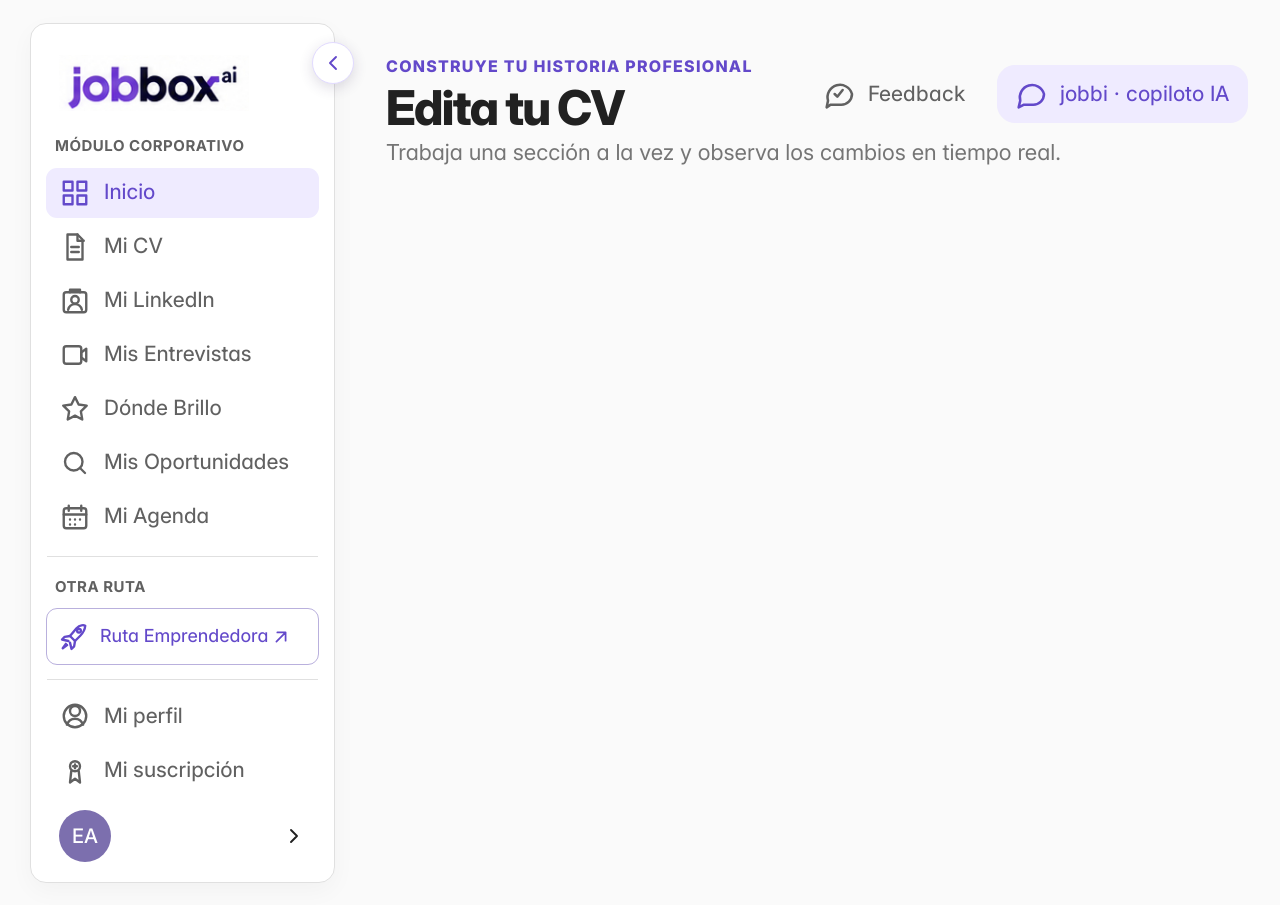
==== 0template2.html @ f9cc24e9 "Publicar prototipos HTML de Jobbox" ====
<!doctype html>
<html lang="es">
<head>
  <meta charset="utf-8">
  <meta name="viewport" content="width=device-width, initial-scale=1">
  <title>Edita tu CV — Jobbox</title>
  <meta name="description" content="Recreación HTML de la pantalla 0template2 del sistema visual Jobbox.">
  <link rel="preconnect" href="https://fonts.googleapis.com">
  <link rel="preconnect" href="https://fonts.gstatic.com" crossorigin>
  <link href="https://fonts.googleapis.com/css2?family=Inter:wght@400;500;600;700;800&amp;display=swap" rel="stylesheet">
  <link rel="stylesheet" href="./jobbox_fuente_original.css">
  <link rel="stylesheet" href="./jobbox_templates.css">
</head>
<body class="theme-jobbox">
  <div class="screen">
    <aside class="sidebar" aria-label="Navegación principal">
      <button class="collapse-button" type="button" aria-label="Contraer menú">
        <svg class="icon small" aria-hidden="true"><use href="./jobbox-icons.svg#chevron-left"/></svg>
      </button>

      <a class="brand" href="#" aria-label="Jobbox, inicio">
        <img src="./jobbox-logo.png" alt="jobbox.ai">
      </a>

      <p class="section-label">Módulo corporativo</p>
      <nav>
        <ul class="nav-list">
          <li><a class="nav-link" href="#" aria-current="page"><svg class="icon" aria-hidden="true"><use href="./jobbox-icons.svg#grid"/></svg><span>Inicio</span></a></li>
          <li><a class="nav-link" href="#"><svg class="icon" aria-hidden="true"><use href="./jobbox-icons.svg#document"/></svg><span>Mi CV</span></a></li>
          <li><a class="nav-link" href="#"><svg class="icon" aria-hidden="true"><use href="./jobbox-icons.svg#id-card"/></svg><span>Mi LinkedIn</span></a></li>
          <li><a class="nav-link" href="#"><svg class="icon" aria-hidden="true"><use href="./jobbox-icons.svg#video"/></svg><span>Mis Entrevistas</span></a></li>
          <li><a class="nav-link" href="#"><svg class="icon" aria-hidden="true"><use href="./jobbox-icons.svg#star"/></svg><span>Dónde Brillo</span></a></li>
          <li><a class="nav-link" href="#"><svg class="icon" aria-hidden="true"><use href="./jobbox-icons.svg#search"/></svg><span>Mis Oportunidades</span></a></li>
          <li><a class="nav-link" href="#"><svg class="icon" aria-hidden="true"><use href="./jobbox-icons.svg#calendar"/></svg><span>Mi Agenda</span></a></li>
        </ul>
      </nav>

      <div class="divider"></div>
      <p class="section-label">Otra ruta</p>
      <a class="nav-link route-link" href="#">
        <svg class="icon" aria-hidden="true"><use href="./jobbox-icons.svg#rocket"/></svg>
        <span>Ruta Emprendedora</span>
        <svg class="icon route-arrow" aria-hidden="true"><use href="./jobbox-icons.svg#arrow-up-right"/></svg>
      </a>

      <div class="divider"></div>
      <nav class="account-nav" aria-label="Cuenta">
        <a class="nav-link" href="#"><svg class="icon" aria-hidden="true"><use href="./jobbox-icons.svg#user"/></svg><span>Mi perfil</span></a>
        <a class="nav-link" href="#"><svg class="icon" aria-hidden="true"><use href="./jobbox-icons.svg#medal"/></svg><span>Mi suscripción</span></a>
      </nav>

      <div class="sidebar-footer">
        <span class="avatar" aria-label="Usuario EA">EA</span>
        <svg class="icon small" aria-hidden="true"><use href="./jobbox-icons.svg#chevron-right"/></svg>
      </div>
    </aside>

    <main class="workspace">
      <div class="top-tools" aria-label="Utilidades">
        <button class="top-tool" type="button">
          <svg class="tool-icon" aria-hidden="true"><use href="./jobbox-icons.svg#feedback"/></svg>
          <span>Feedback</span>
        </button>
        <button class="top-tool jobbi" type="button">
          <svg class="tool-icon" aria-hidden="true"><use href="./jobbox-icons.svg#chat"/></svg>
          <span>jobbi · copiloto IA</span>
        </button>
      </div>

      <header class="editor-header">
        <p class="eyebrow">Construye tu historia profesional</p>
        <h1 class="editor-title">Edita tu CV</h1>
        <p class="editor-subtitle">Trabaja una sección a la vez y observa los cambios en tiempo real.</p>
      </header>
    </main>
  </div>
</body>
</html>
---- jobbox_templates.css ----
:root {
  color-scheme: light;
}

* {
  box-sizing: border-box;
}

html,
body {
  width: 100%;
  min-width: 320px;
  min-height: 100%;
  margin: 0;
}

body.theme-jobbox {
  overflow: hidden;
  background: hsl(var(--background));
  color: hsl(var(--foreground));
  font-family: Inter, ui-sans-serif, system-ui, -apple-system, BlinkMacSystemFont, "Segoe UI", sans-serif;
  -webkit-font-smoothing: antialiased;
  text-rendering: geometricPrecision;
}

button,
a {
  font: inherit;
}

button {
  border: 0;
}

.screen {
  display: grid;
  grid-template-columns: 305px minmax(0, 1fr);
  gap: 32px;
  width: 100vw;
  min-height: 100vh;
  padding: 23px 30px 22px;
  background: hsl(var(--background));
}

.sidebar {
  position: relative;
  display: flex;
  flex-direction: column;
  min-height: calc(100vh - 45px);
  padding: 26px 15px 20px;
  border: 1px solid hsl(var(--border));
  border-radius: 16px;
  background: hsl(var(--card));
  box-shadow: 0 8px 24px rgba(10, 13, 18, 0.035);
}

.brand {
  display: flex;
  align-items: center;
  min-height: 77px;
  padding: 3px 13px 14px;
}

.brand img {
  display: block;
  width: 190px;
  height: auto;
}

.collapse-button {
  position: absolute;
  z-index: 2;
  top: 18px;
  right: -20px;
  display: grid;
  place-items: center;
  width: 42px;
  height: 42px;
  border: 1px solid hsl(var(--primary-200));
  border-radius: 999px;
  background: #fff;
  color: hsl(var(--selection));
  box-shadow: 0 4px 14px rgba(54, 45, 88, 0.16);
  cursor: pointer;
}

.collapse-button:focus-visible,
.top-tool:focus-visible,
.nav-link:focus-visible,
.primary-cta:focus-visible {
  outline: 3px solid hsl(var(--primary-300));
  outline-offset: 3px;
}

.section-label {
  margin: 8px 9px 10px;
  color: hsl(var(--sidebar-foreground));
  font-size: 15px;
  font-weight: 700;
  letter-spacing: 0.035em;
  text-transform: uppercase;
}

.nav-list {
  display: grid;
  gap: 4px;
  margin: 0;
  padding: 0;
  list-style: none;
}

.nav-link {
  display: flex;
  align-items: center;
  min-height: 50px;
  padding: 0 14px;
  border-radius: 11px;
  color: hsl(var(--sidebar-foreground));
  font-size: 21px;
  font-weight: 450;
  line-height: 1;
  text-decoration: none;
  transition: background-color 160ms ease, color 160ms ease;
}

.nav-link:hover {
  background: hsl(var(--muted));
  color: hsl(var(--foreground));
}

.nav-link[aria-current="page"] {
  background: hsl(var(--primary-100));
  color: hsl(var(--selection));
}

.icon {
  flex: 0 0 auto;
  width: 30px;
  height: 30px;
  margin-right: 14px;
  fill: none;
  stroke: currentColor;
  stroke-width: 1.9;
  stroke-linecap: round;
  stroke-linejoin: round;
}

.icon.small {
  width: 24px;
  height: 24px;
  margin: 0;
}

.divider {
  height: 1px;
  margin: 14px 1px 11px;
  background: hsl(var(--border));
}

.route-link {
  min-height: 57px;
  padding-inline: 12px;
  border: 1.5px solid hsl(var(--primary-400));
  color: hsl(var(--selection));
  font-size: 18px;
}

.route-link > .icon:first-child {
  margin-right: 11px;
}

.route-link .route-arrow {
  width: 22px;
  height: 22px;
  margin-left: auto;
}

.account-nav {
  display: grid;
  gap: 4px;
  margin-top: 0;
}

.sidebar-footer {
  display: flex;
  align-items: center;
  justify-content: space-between;
  margin-top: auto;
  padding: 15px 13px 0;
}

.avatar {
  display: grid;
  place-items: center;
  width: 52px;
  height: 52px;
  border-radius: 50%;
  background: hsl(var(--primary-700));
  color: #fff;
  font-size: 20px;
  font-weight: 500;
}

.workspace {
  position: relative;
  min-width: 0;
  min-height: calc(100vh - 45px);
}

.top-tools {
  position: absolute;
  z-index: 3;
  top: 42px;
  right: 2px;
  display: flex;
  align-items: center;
  gap: 24px;
}

.top-tool {
  display: inline-flex;
  align-items: center;
  justify-content: center;
  gap: 12px;
  min-height: 48px;
  padding: 0 8px;
  border-radius: 18px;
  background: transparent;
  color: hsl(var(--sidebar-foreground));
  font-size: 21px;
  font-weight: 450;
  cursor: pointer;
}

.top-tool.jobbi {
  min-height: 58px;
  padding: 0 18px;
  border: 1px solid hsl(var(--primary-100));
  background: hsl(var(--primary-100));
  color: hsl(var(--selection));
}

.top-tool .tool-icon {
  width: 32px;
  height: 32px;
  fill: none;
  stroke: currentColor;
  stroke-width: 1.9;
  stroke-linecap: round;
  stroke-linejoin: round;
}

.next-action-card {
  display: grid;
  grid-template-columns: minmax(0, 1fr) 430px;
  min-height: 463px;
  margin-top: 141px;
  margin-right: 18px;
  overflow: hidden;
  border: 1px solid hsl(var(--border));
  border-radius: 19px;
  background: hsl(var(--card));
  box-shadow: 0 8px 24px rgba(10, 13, 18, 0.035);
}

.action-copy {
  display: flex;
  flex-direction: column;
  align-items: flex-start;
  min-width: 0;
  padding: 31px 24px 31px 39px;
}

.action-badge {
  display: inline-flex;
  align-items: center;
  gap: 12px;
  min-height: 48px;
  padding: 0 18px;
  border-radius: 999px;
  background: hsl(var(--primary-100));
  color: hsl(var(--selection));
  font-size: 17px;
  font-weight: 750;
  letter-spacing: 0.02em;
  text-transform: uppercase;
}

.action-badge .icon {
  width: 24px;
  height: 24px;
  margin: 0;
}

.action-title {
  max-width: 800px;
  margin: 30px 0 12px;
  color: hsl(var(--foreground));
  font-size: clamp(43px, 3.25vw, 54px);
  font-weight: 800;
  letter-spacing: -0.035em;
  line-height: 1.02;
}

.action-description {
  max-width: 760px;
  margin: 0;
  color: hsl(var(--muted-foreground));
  font-size: clamp(22px, 1.65vw, 27px);
  font-weight: 400;
  line-height: 1.28;
}

.recommendation {
  display: flex;
  align-items: center;
  width: min(557px, 100%);
  min-height: 62px;
  margin-top: 26px;
  padding: 0 23px;
  border-radius: 12px;
  background: hsl(var(--primary-100));
  color: hsl(var(--selection));
  font-size: 21px;
  font-weight: 450;
}

.recommendation .icon {
  width: 32px;
  height: 32px;
  margin-right: 18px;
}

.primary-cta {
  display: inline-flex;
  align-items: center;
  justify-content: center;
  gap: 22px;
  width: min(471px, 100%);
  min-height: 72px;
  margin-top: 20px;
  border-radius: 12px;
  background: hsl(var(--selection));
  color: #fff;
  font-size: 27px;
  font-weight: 650;
  text-decoration: none;
  box-shadow: 0 8px 18px rgba(99, 73, 202, 0.18);
  transition: transform 150ms ease, background-color 150ms ease;
}

.primary-cta:hover {
  transform: translateY(-1px);
  background: hsl(var(--primary-800));
}

.primary-cta .icon {
  width: 29px;
  height: 29px;
  margin: 0;
}

.profile-visual {
  position: relative;
  display: grid;
  place-items: center;
  min-width: 0;
  overflow: hidden;
}

.profile-visual svg {
  width: 410px;
  max-width: 100%;
  height: auto;
}

.next-card {
  display: flex;
  align-items: center;
  min-height: 94px;
  margin: 16px 18px 0 0;
  padding: 0 27px;
  border: 1px solid hsl(var(--border));
  border-radius: 17px;
  background: hsl(var(--card));
  color: hsl(var(--muted-foreground));
  box-shadow: 0 8px 24px rgba(10, 13, 18, 0.025);
  font-size: 23px;
}

.clock-disc {
  display: grid;
  place-items: center;
  width: 60px;
  height: 60px;
  margin-right: 24px;
  border-radius: 50%;
  background: hsl(var(--primary-100));
  color: hsl(var(--selection));
}

.clock-disc .icon {
  width: 31px;
  height: 31px;
  margin: 0;
}

.next-divider {
  width: 1px;
  height: 39px;
  margin-right: 28px;
  background: hsl(var(--border));
}

.next-card strong {
  margin-right: 6px;
  color: hsl(var(--foreground));
  font-weight: 750;
}

.ghost-card {
  position: absolute;
  right: 6px;
  bottom: 82px;
  width: 405px;
  height: 75px;
  border: 1px solid hsl(var(--border));
  border-radius: 0 0 16px 16px;
  background: hsl(var(--card));
}

.editor-header {
  max-width: 840px;
  padding: 34px 0 0 19px;
}

.eyebrow {
  margin: 0 0 8px;
  color: hsl(var(--selection));
  font-size: 16px;
  font-weight: 800;
  letter-spacing: 0.08em;
  line-height: 1.2;
  text-transform: uppercase;
}

.editor-title {
  margin: 0;
  color: hsl(var(--foreground));
  font-size: 48px;
  font-weight: 800;
  letter-spacing: -0.035em;
  line-height: 1;
}

.editor-subtitle {
  margin: 8px 0 0;
  color: hsl(var(--muted-foreground));
  font-size: 22px;
  font-weight: 400;
  line-height: 1.25;
}

.sr-only {
  position: absolute;
  width: 1px;
  height: 1px;
  padding: 0;
  margin: -1px;
  overflow: hidden;
  clip: rect(0, 0, 0, 0);
  white-space: nowrap;
  border: 0;
}

@media (max-width: 1260px) {
  body.theme-jobbox {
    overflow: auto;
  }

  .screen {
    grid-template-columns: 270px minmax(0, 1fr);
    padding-inline: 20px;
  }

  .next-action-card {
    grid-template-columns: minmax(0, 1fr) 330px;
  }

  .action-title {
    font-size: 42px;
  }

  .action-description {
    font-size: 23px;
  }
}

@media (max-width: 960px) {
  .screen {
    grid-template-columns: 86px minmax(0, 1fr);
    gap: 22px;
    padding: 16px;
  }

  .sidebar {
    min-height: calc(100vh - 32px);
    padding-inline: 10px;
  }

  .brand {
    justify-content: center;
    padding-inline: 0;
  }

  .brand img {
    width: 58px;
    object-fit: cover;
    object-position: left;
  }

  .section-label,
  .nav-link span,
  .route-arrow,
  .avatar + .icon {
    display: none;
  }

  .nav-link {
    justify-content: center;
    padding: 0;
  }

  .nav-link .icon {
    margin: 0;
  }

  .top-tools {
    top: 18px;
  }

  .top-tool span {
    display: none;
  }

  .next-action-card {
    grid-template-columns: 1fr;
    margin-top: 95px;
  }

  .profile-visual {
    min-height: 320px;
  }

  .ghost-card {
    display: none;
  }
}

@media (max-width: 680px) {
  body.theme-jobbox {
    overflow: auto;
  }

  .screen {
    display: block;
    padding: 12px;
  }

  .sidebar {
    display: none;
  }

  .workspace {
    min-height: calc(100vh - 24px);
  }

  .top-tools {
    position: relative;
    top: 0;
    right: auto;
    justify-content: flex-end;
  }

  .editor-header {
    padding: 42px 8px 0;
  }

  .editor-title {
    font-size: 40px;
  }

  .next-action-card {
    margin: 30px 0 0;
  }

  .action-copy {
    padding: 24px;
  }

  .action-title {
    font-size: 38px;
  }

  .action-description {
    font-size: 21px;
  }

  .recommendation {
    font-size: 18px;
  }

  .next-card {
    margin-right: 0;
  }
}
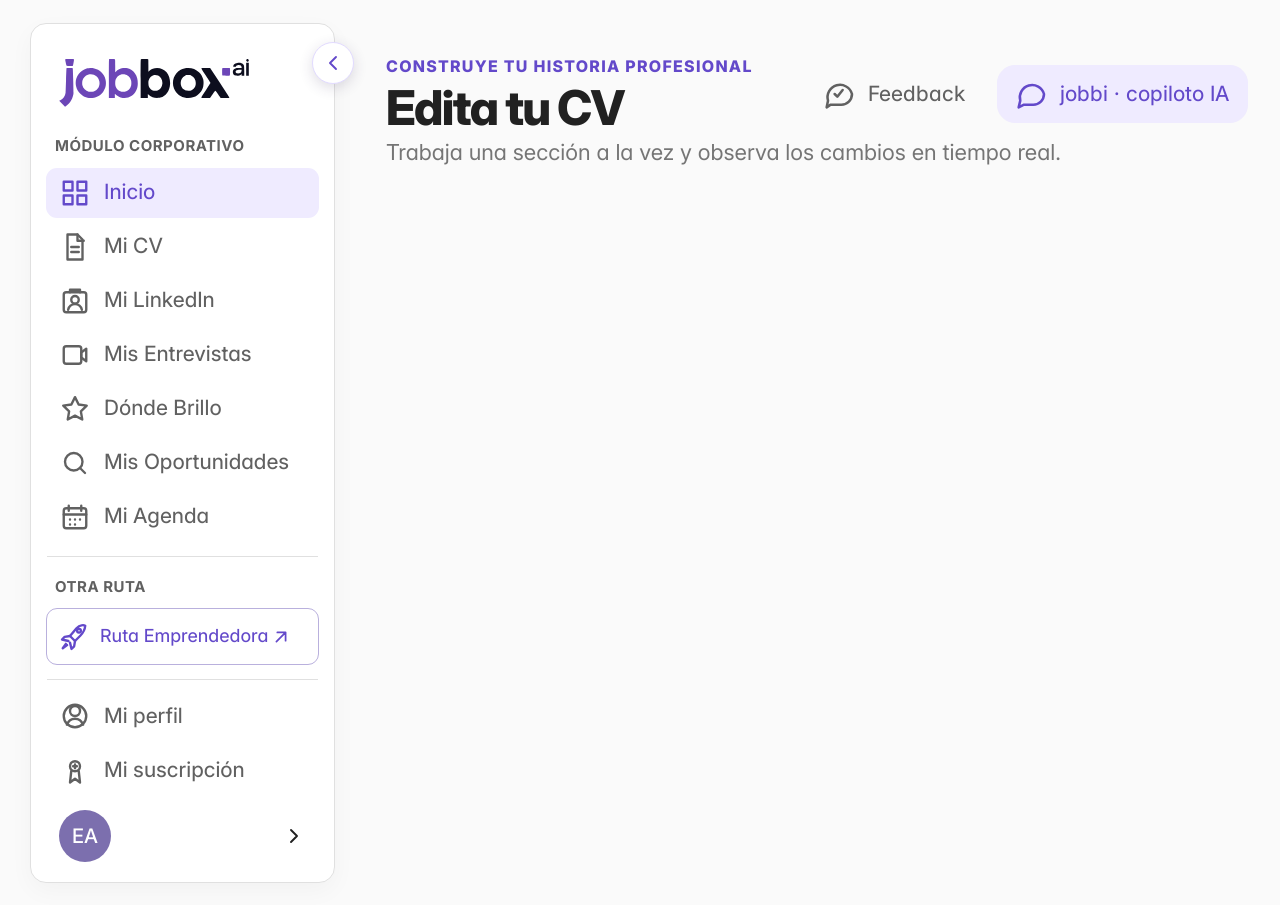
==== commit 79bf0ff7: "Usar logotipo vectorial oficial de Jobbox" ====
--- a/0template2.html
+++ b/0template2.html
@@ -19,7 +19,7 @@
       </button>
 
       <a class="brand" href="#" aria-label="Jobbox, inicio">
-        <img src="./jobbox-logo.png" alt="jobbox.ai">
+        <img src="./jobbox-logo.svg" alt="jobbox.ai">
       </a>
 
       <p class="section-label">Módulo corporativo</p>
